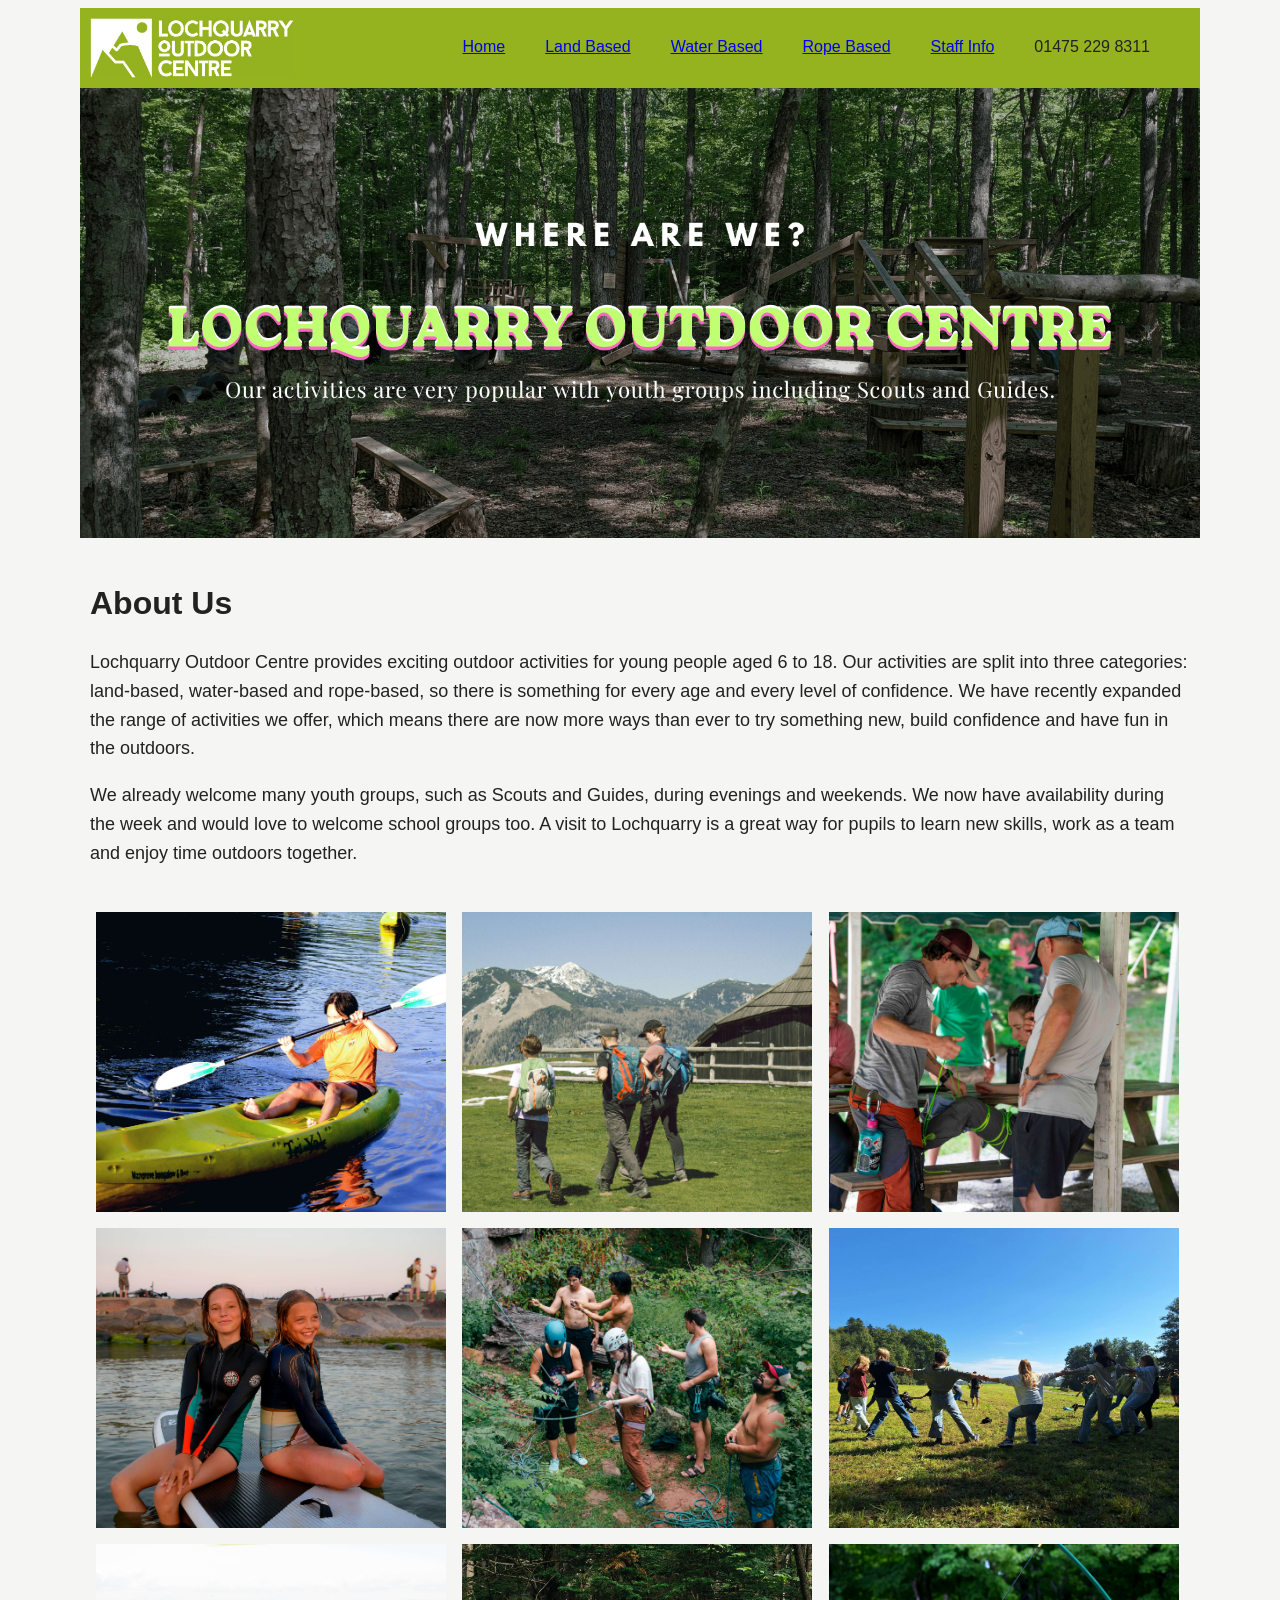
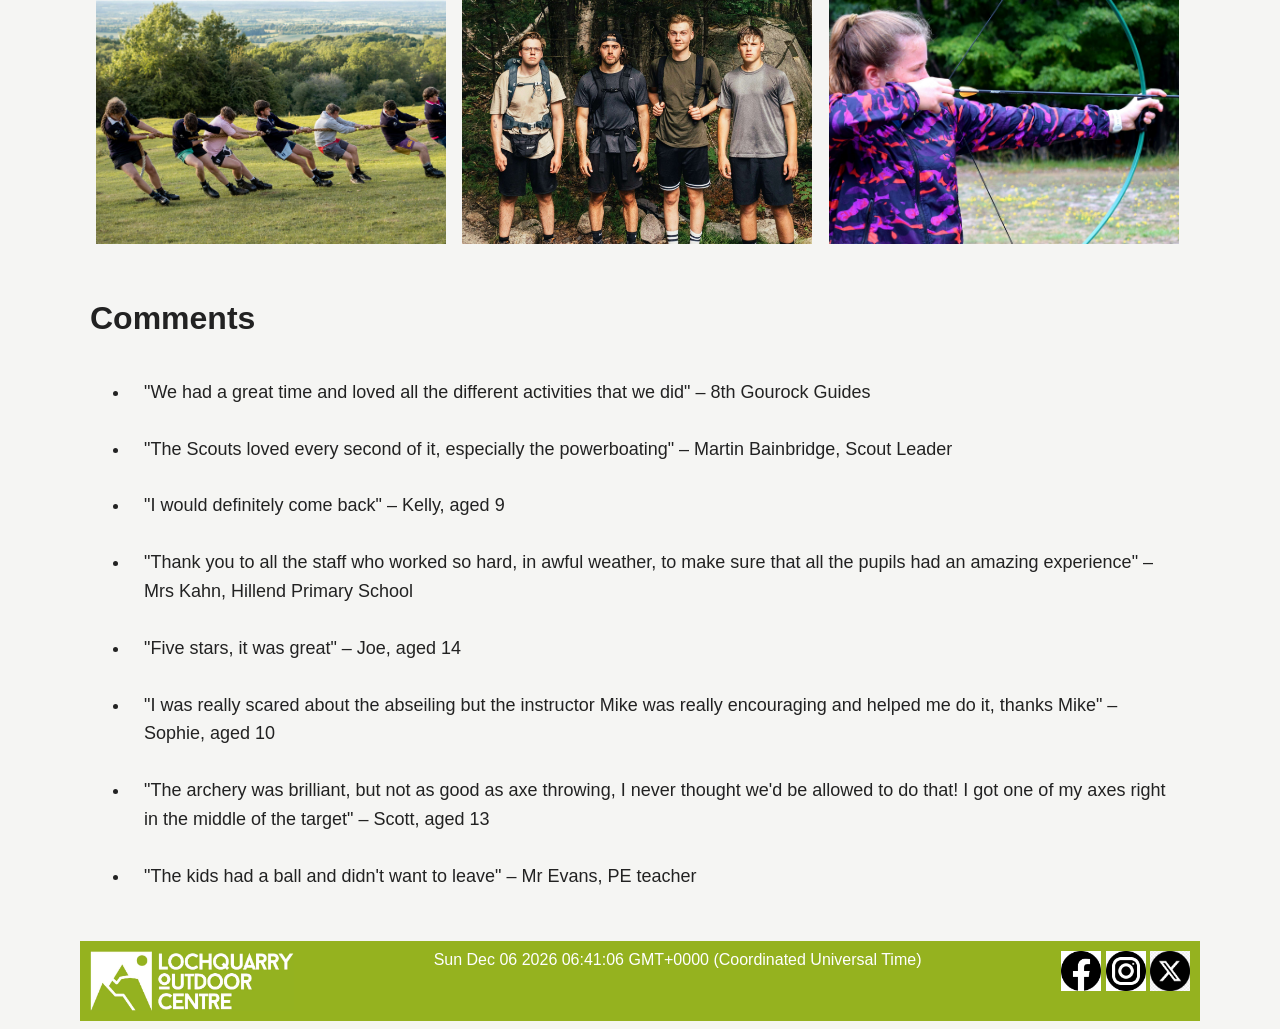
==== index.html @ 1012f651 "Add files via upload" ====
<!DOCTYPE html>
<html lang="en">
    <head>
        <title>Index Page</title>
        <link rel="stylesheet" href="styles/style.css">
    </head>
    <body>
<!-- ===== Header ===== -->
        <header>
         <div class="header-inner">
         <a href="index.html" class="logo"><img src="images/logo.png" alt="Logo" ></a>
 
          <nav>
        
        <ul>
            <li><a href="index.html"
                onmouseover="style.backgroundColor='white'; style.color='#95b21f'"
                onmouseout="style.backgroundColor='#95b21f'; style.color='white'">Home</a></li>

            <li><a href="land.html"
                onmouseover="style.backgroundColor='white'; style.color='#95b21f'"
                onmouseout="style.backgroundColor='#95b21f'; style.color='white'">Land Based</a></li>

            <li><a href="water.html"
                onmouseover="style.backgroundColor='white'; style.color='#95b21f'"
                onmouseout="style.backgroundColor='#95b21f'; style.color='white'">Water Based</a></li>

            <li><a href="rope.html"
                onmouseover="style.backgroundColor='white'; style.color='#95b21f'"
                onmouseout="style.backgroundColor='#95b21f'; style.color='white'">Rope Based</a></li>

            <li><a href="staff.html"
                onmouseover="style.backgroundColor='white'; style.color='#95b21f'"
                onmouseout="style.backgroundColor='#95b21f'; style.color='white'">Staff Info</a></li>

            <li><a
                onmouseover="style.backgroundColor='white'; style.color='#95b21f'"
                onmouseout="style.backgroundColor='#95b21f'; style.color='white'">01475 229 8311</a></li>
        </ul>
         </nav>

        </div>
         </header>

         
<!-- ===== Banner ===== -->
<div class="banner">
  <img src="images/banner.png" alt="banner">
</div>

<!-- ===== About Us ===== -->
 <section class="phase">
  <h2>About Us</h2>
    <p>
    Lochquarry Outdoor Centre provides exciting outdoor activities for young
    people aged 6 to 18. Our activities are split into three categories:
    land-based, water-based and rope-based, so there is something for every
    age and every level of confidence. We have recently expanded the range of
    activities we offer, which means there are now more ways than ever to try
    something new, build confidence and have fun in the outdoors.
  </p>
  <p>
    We already welcome many youth groups, such as Scouts and Guides, during
    evenings and weekends. We now have availability during the week and would
    love to welcome school groups too. A visit to Lochquarry is a great way
    for pupils to learn new skills, work as a team and enjoy time outdoors
    together.
  </p>
 </section>
<!-- ===== Gallery ===== -->
<div class="gallery">
  <img src="images/g1.jpg" alt="Photo 1">
  <img src="images/g2.jpg" alt="Photo 2">
  <img src="images/g3.jpg" alt="Photo 3">
  <img src="images/g4.jpg" alt="Photo 4">
  <img src="images/g5.jpg" alt="Photo 5">
  <img src="images/g6.jpg" alt="Photo 6">
  <img src="images/g7.jpg" alt="Photo 7">
  <img src="images/g8.jpg" alt="Photo 8">
  <img src="images/g9.jpg" alt="Photo 9">
</div>

<!-- ===== Comments ===== -->
<section class="phase">
  <h2>Comments</h2>
  <ul>
    <li>"We had a great time and loved all the different activities that we did" – 8th Gourock Guides</li>
    <li>"The Scouts loved every second of it, especially the powerboating" – Martin Bainbridge, Scout Leader</li>
    <li>"I would definitely come back" – Kelly, aged 9</li>
    <li>"Thank you to all the staff who worked so hard, in awful weather, to make sure that all the pupils had an amazing experience" – Mrs Kahn, Hillend Primary School</li>
    <li>"Five stars, it was great" – Joe, aged 14</li>
    <li>"I was really scared about the abseiling but the instructor Mike was really encouraging and helped me do it, thanks Mike" – Sophie, aged 10</li>
    <li>"The archery was brilliant, but not as good as axe throwing, I never thought we'd be allowed to do that! I got one of my axes right in the middle of the target" – Scott, aged 13</li>
    <li>"The kids had a ball and didn't want to leave" – Mr Evans, PE teacher</li>
  </ul>
</section>
<!-- ===== Footer ===== -->
<footer>
  <div class="footer-inner">
      <a class="logo"><img src="images/logo.png" alt="Lochquarry Outdoor Centre">
    </a>

    <a id="dt" style="color: white;"></a>
    <script>
      document.getElementById('dt').innerHTML=new Date();
    </script>

    <div class="social">
      <a href="https://www.facebook.com/"><img src="images/facebook-logo-png_seeklogo-480533 (1).png" alt="Facebook"></a>
      <a href="https://www.instagram.com/"><img src="images/instagram-circle.jpg" alt="Instagram"></a>
      <a href="https://x.com/"><img src="images/hd-twitter-x-new-round-logo-icon-png-735811696672818gyupnncahh.png" alt="X"></a>
    </div>
  </div>
</footer>


    </body>
</html>
---- styles/style.css ----
/* ===== basic ===== */
 
    body {
    font-family: 'Segoe UI', Tahoma, Geneva, Verdana, sans-serif;
    color: #222;
    background: #f5f5f3;
    }

/* ===== Header ===== */
    header {
    background: #95b21f;
    height: 60px;
    width: 1100px;
    margin: 0 auto;
    padding: 10px;
    }

/* ===== Logo ===== */
    .logo {
    float: left;
    }

    .logo img {
    height: 60px;
    }

/* ===== nav ===== */
    nav {
    float: right;
    margin-top: 20px;          
    }

    nav ul {
    list-style: none;
    margin: 0;
    padding: 0;
    }

    nav li {
    float: left;             
    margin-right: 40px;
    }

/* ===== Banner ===== */
    .banner{               
    height: 450px;
    width: 1120px;
    margin: auto;        
    }

    .banner img {
    width: 100%;                 
    height: 450px;
    object-fit: cover;         
    }


/* ===== Phase ===== */
    .phase{
    width: 1100px;      
    margin:auto;        
    padding: 20px;          
    }
    .phase h2 {
    font-size: 32px;
    }

    .phase p {
    font-size: 18px;
    line-height: 1.6;      
    }
    .phase li {
    font-size: 18px;
    line-height: 1.6;
    padding: 14px;   
    }

/* ===== Gallery ===== */
    .gallery {
    width: 1100px;           /* 照片墙总宽度 */
    margin: auto;          /* 整块居中 */
    }

    .gallery img {
    width: 350px;            /* 每张宽 350px */
    height: 300px;           /* 每张高 300px */
    object-fit: cover;       /* 裁剪，不变形 */
    padding: 6px;             /* 四周各留 5px，照片之间就有 10px 间距 */
    }

/* ===== Footer ===== */
    footer {
    background: #95b21f;
    padding: 10px;
    height: 60px;
    width: 1100px;
    text-align: center;
    margin: 0 auto;
    }

    .social {
    float: right;            /* 社交图标靠右 */
    }

    .social img {
    width: 40px;
    height: 40px;
    }

 /* ===== Activity===== */
    .activity{
    width: 1100px;
    margin: auto;          /* 整块居中 */
    }

    .item {
    height: 300px;;       /* 包住浮动的图片 */
    padding-top: 50px;
    }

    .item h3 {
    font-size: 28px;
    }

    .item li {
    font-size: 18px;
    line-height: 1.6;
    }

    .item p{
    font-size: 18px;
    line-height: 1.6;
    }

    .item img {
    width: 500px;
    height: 300px;
    object-fit: cover;
    }

    .left {
    float: left;            /* 图片在左，文字在右 */
    padding-right: 30px;     /* 和文字隔开 */
    }

    .right {
    float: right;           /* 图片在右，文字在左 */
    padding-left: 30px;
    }
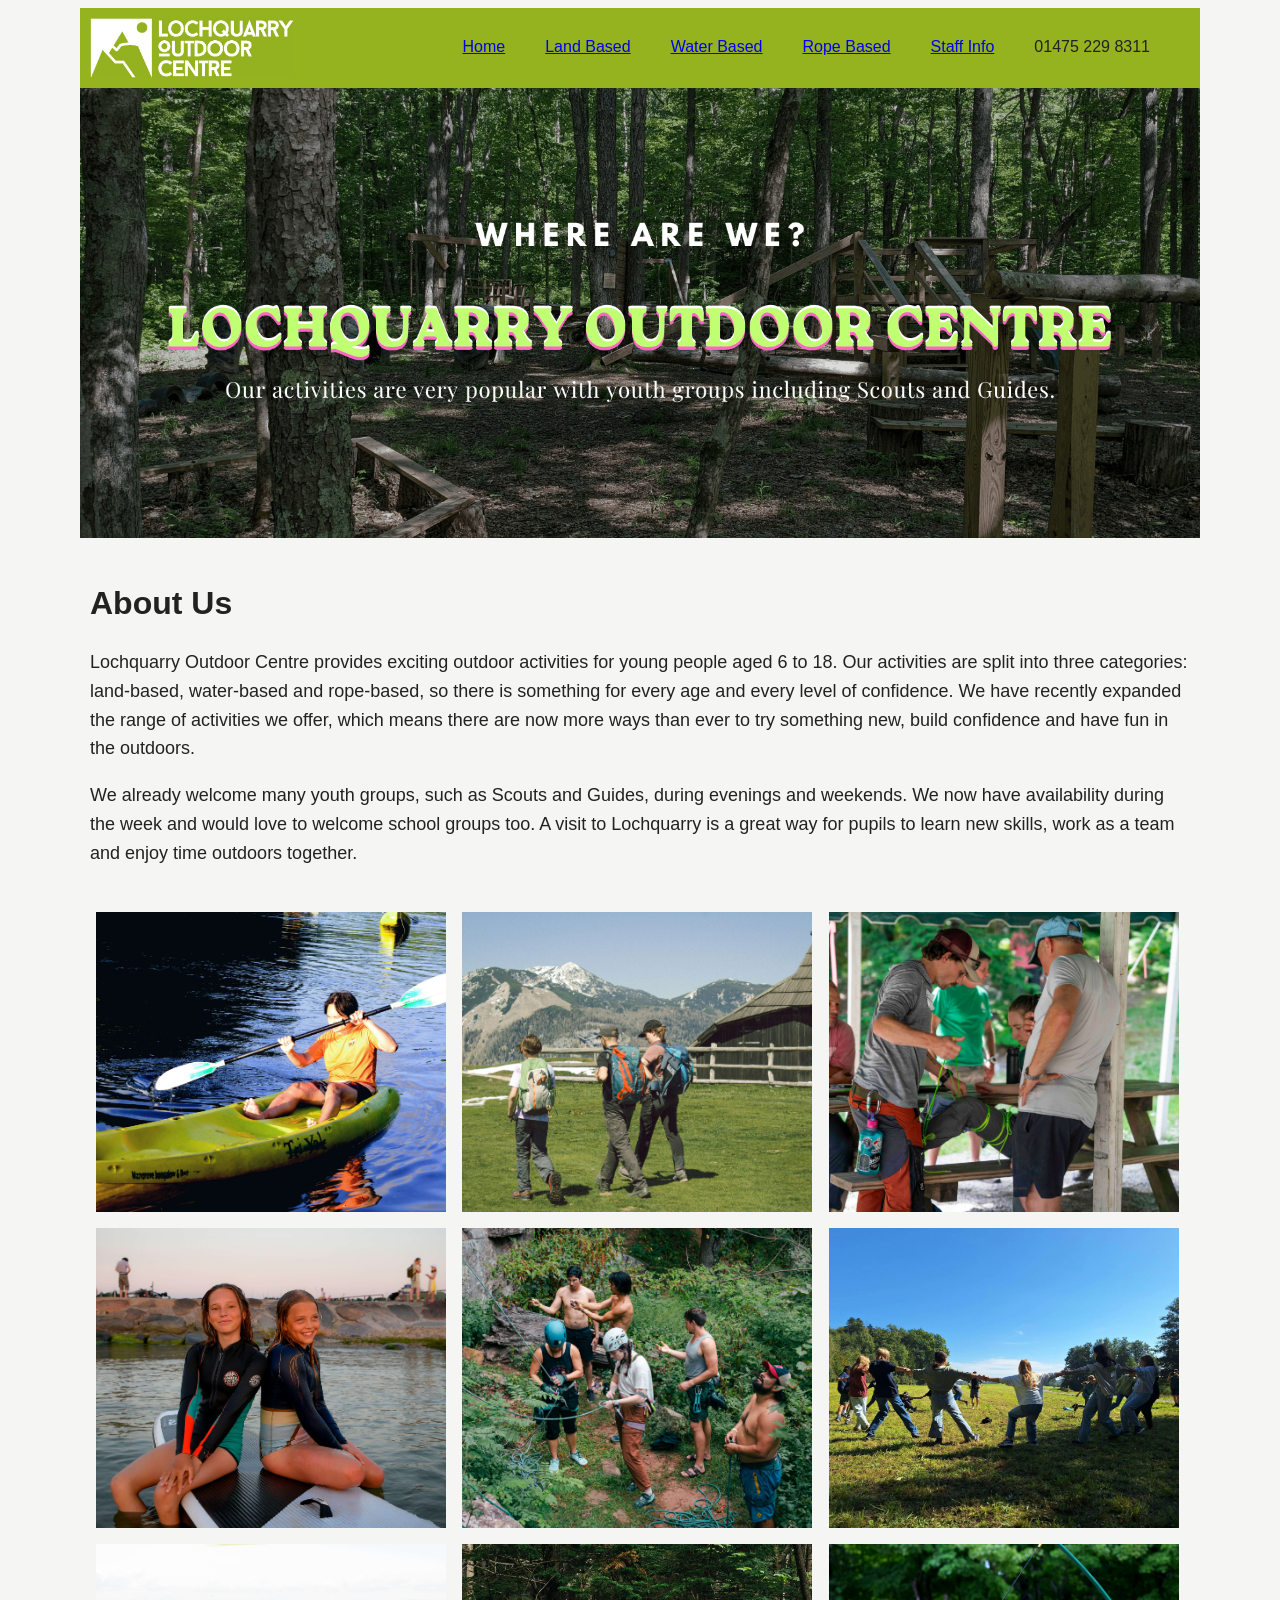
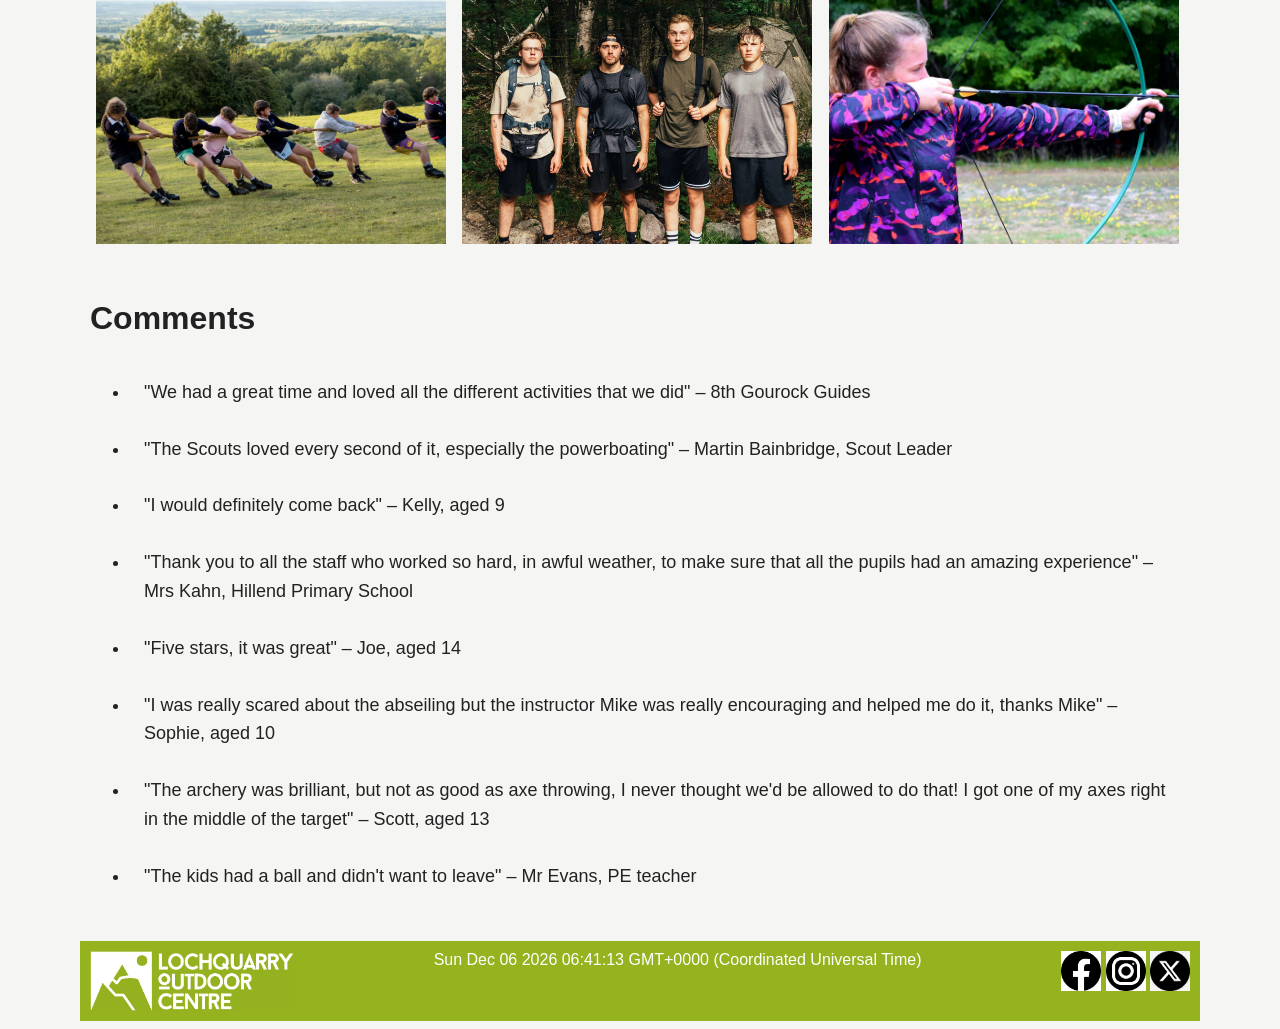
==== commit 41fffa1c: "Add files via upload" ====
--- a/index.html
+++ b/index.html
@@ -106,9 +106,9 @@
     </script>
 
     <div class="social">
-      <a href="https://www.facebook.com/"><img src="images/facebook-logo-png_seeklogo-480533 (1).png" alt="Facebook"></a>
-      <a href="https://www.instagram.com/"><img src="images/instagram-circle.jpg" alt="Instagram"></a>
-      <a href="https://x.com/"><img src="images/hd-twitter-x-new-round-logo-icon-png-735811696672818gyupnncahh.png" alt="X"></a>
+      <a href="https://www.facebook.com/"><img src="images/facebook-logo.png" alt="Facebook"></a>
+      <a href="https://www.instagram.com/"><img src="images/instagram-logo.jpg" alt="Instagram"></a>
+      <a href="https://x.com/"><img src="images/x-logo.png" alt="X"></a>
     </div>
   </div>
 </footer>
--- a/styles/style.css
+++ b/styles/style.css
@@ -77,15 +77,15 @@
 
 /* ===== Gallery ===== */
     .gallery {
-    width: 1100px;           /* 照片墙总宽度 */
-    margin: auto;          /* 整块居中 */
+    width: 1100px;          
+    margin: auto;          
     }
 
     .gallery img {
-    width: 350px;            /* 每张宽 350px */
-    height: 300px;           /* 每张高 300px */
-    object-fit: cover;       /* 裁剪，不变形 */
-    padding: 6px;             /* 四周各留 5px，照片之间就有 10px 间距 */
+    width: 350px;            
+    height: 300px;           
+    object-fit: cover;       
+    padding: 6px;             
     }
 
 /* ===== Footer ===== */
@@ -99,7 +99,7 @@
     }
 
     .social {
-    float: right;            /* 社交图标靠右 */
+    float: right;           
     }
 
     .social img {
@@ -110,11 +110,11 @@
  /* ===== Activity===== */
     .activity{
     width: 1100px;
-    margin: auto;          /* 整块居中 */
+    margin: auto;          
     }
 
     .item {
-    height: 300px;;       /* 包住浮动的图片 */
+    height: 300px;;       
     padding-top: 50px;
     }
 
@@ -139,12 +139,12 @@
     }
 
     .left {
-    float: left;            /* 图片在左，文字在右 */
-    padding-right: 30px;     /* 和文字隔开 */
+    float: left;            
+    padding-right: 30px;     
     }
 
     .right {
-    float: right;           /* 图片在右，文字在左 */
+    float: right;           
     padding-left: 30px;
     }
 
